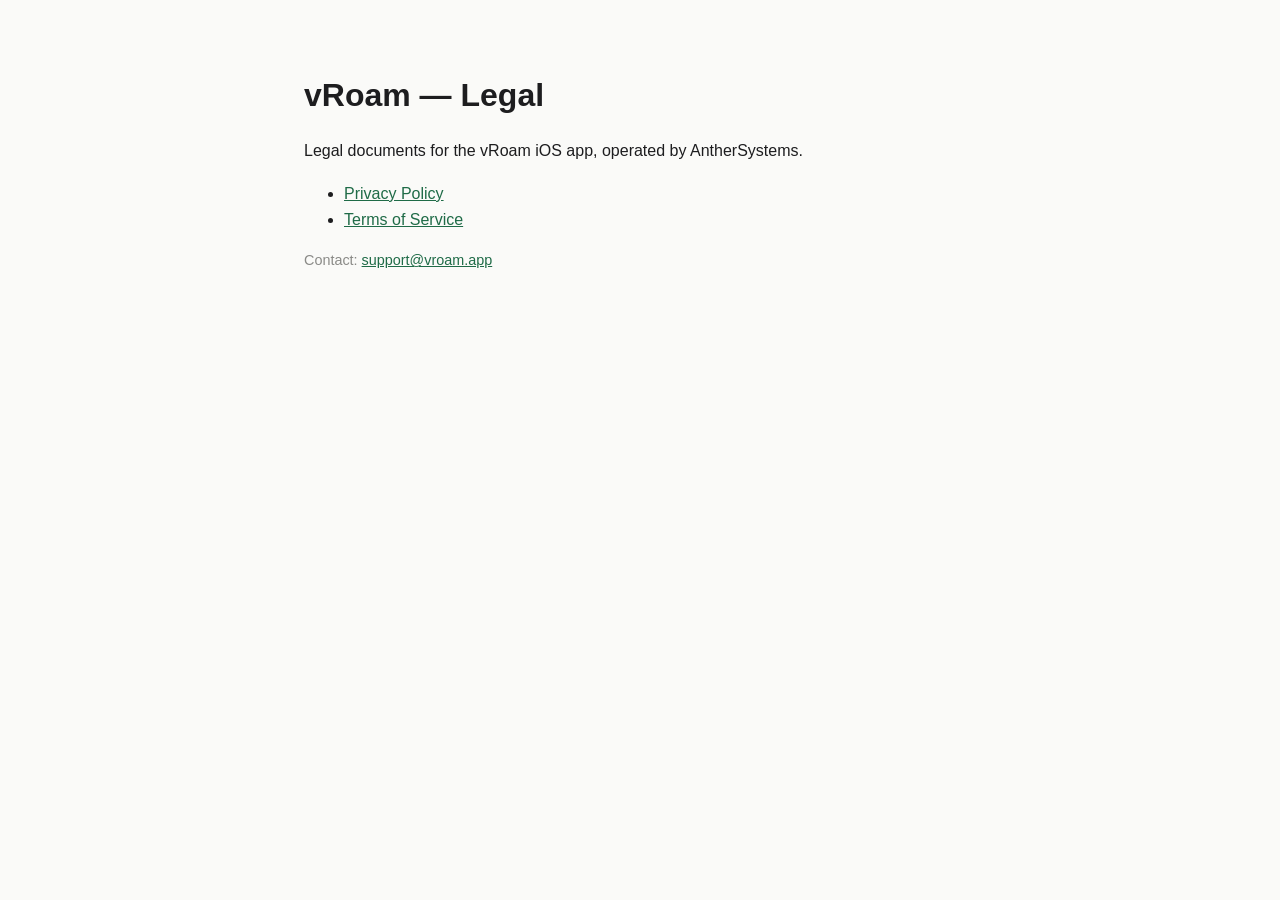
==== index.html @ 9c844764 "vRoam legal pages: privacy policy + terms of service" ====
<!DOCTYPE html>
<html lang="en">
<head>
<meta charset="utf-8">
<meta name="viewport" content="width=device-width, initial-scale=1">
<title>vRoam — Legal</title>
<link rel="stylesheet" href="style.css">
</head>
<body>
<main>
<h1>vRoam — Legal</h1>
<p>Legal documents for the vRoam iOS app, operated by AntherSystems.</p>
<ul>
<li><a href="privacy.html">Privacy Policy</a></li>
<li><a href="terms.html">Terms of Service</a></li>
</ul>
<p class="footer">Contact: <a href="mailto:support@vroam.app">support@vroam.app</a></p>
</main>
</body>
</html>
---- style.css ----
:root { color-scheme: light dark; }
* { box-sizing: border-box; }
body {
  margin: 0;
  font-family: -apple-system, BlinkMacSystemFont, "Segoe UI", Roboto, Helvetica, Arial, sans-serif;
  line-height: 1.65;
  color: #1d1d1f;
  background: #fafaf8;
}
@media (prefers-color-scheme: dark) {
  body { color: #e8e8e6; background: #161615; }
  a { color: #7fb69b; }
  table, th, td { border-color: #3a3a38 !important; }
  th { background: #242422 !important; }
  .footer, .disclaimer { color: #9a9a97 !important; }
}
main { max-width: 720px; margin: 0 auto; padding: 48px 24px 96px; }
h1 { font-size: 2rem; margin-bottom: 0.25rem; }
h2 { font-size: 1.25rem; margin-top: 2.25rem; }
a { color: #1f6b47; }
.effective { color: #8a8a87; margin-top: 0; }
table { border-collapse: collapse; width: 100%; margin: 1rem 0; font-size: 0.95rem; }
th, td { border: 1px solid #ddd; padding: 8px 10px; text-align: left; vertical-align: top; }
th { background: #f0f0ee; }
.table-wrap { overflow-x: auto; }
.nav { margin-bottom: 2rem; font-size: 0.95rem; }
.disclaimer { margin-top: 3rem; font-style: italic; color: #8a8a87; font-size: 0.9rem; }
.footer { margin-top: 1rem; color: #8a8a87; font-size: 0.9rem; }
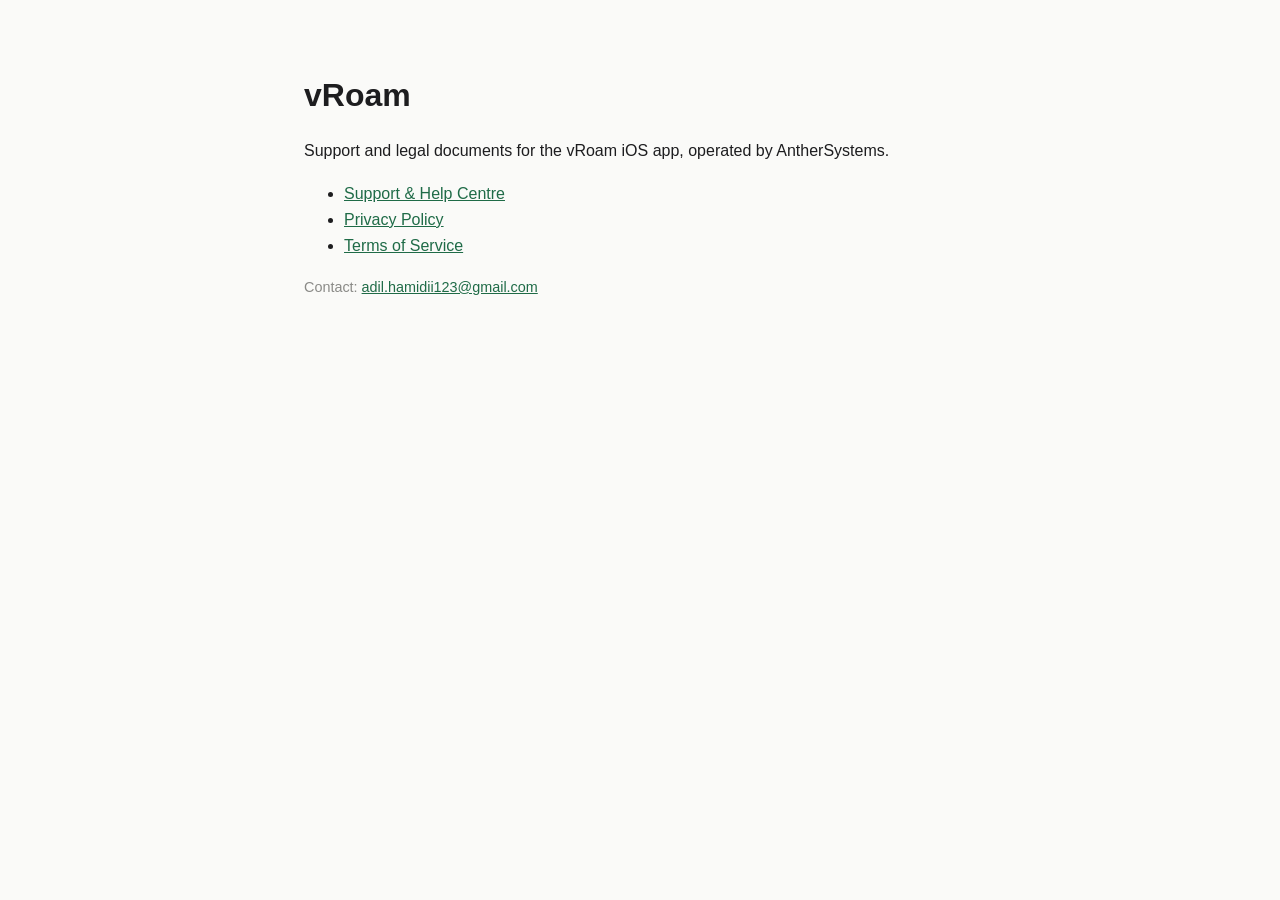
==== commit 4f0c0caa: "feat: add support page; fix unreachable contact email The privacy policy and terms both directed use" ====
--- a/index.html
+++ b/index.html
@@ -3,18 +3,19 @@
 <head>
 <meta charset="utf-8">
 <meta name="viewport" content="width=device-width, initial-scale=1">
-<title>vRoam — Legal</title>
+<title>vRoam — Support &amp; Legal</title>
 <link rel="stylesheet" href="style.css">
 </head>
 <body>
 <main>
-<h1>vRoam — Legal</h1>
-<p>Legal documents for the vRoam iOS app, operated by AntherSystems.</p>
+<h1>vRoam</h1>
+<p>Support and legal documents for the vRoam iOS app, operated by AntherSystems.</p>
 <ul>
+<li><a href="support.html">Support &amp; Help Centre</a></li>
 <li><a href="privacy.html">Privacy Policy</a></li>
 <li><a href="terms.html">Terms of Service</a></li>
 </ul>
-<p class="footer">Contact: <a href="mailto:support@vroam.app">support@vroam.app</a></p>
+<p class="footer">Contact: <a href="mailto:adil.hamidii123@gmail.com">adil.hamidii123@gmail.com</a></p>
 </main>
 </body>
 </html>
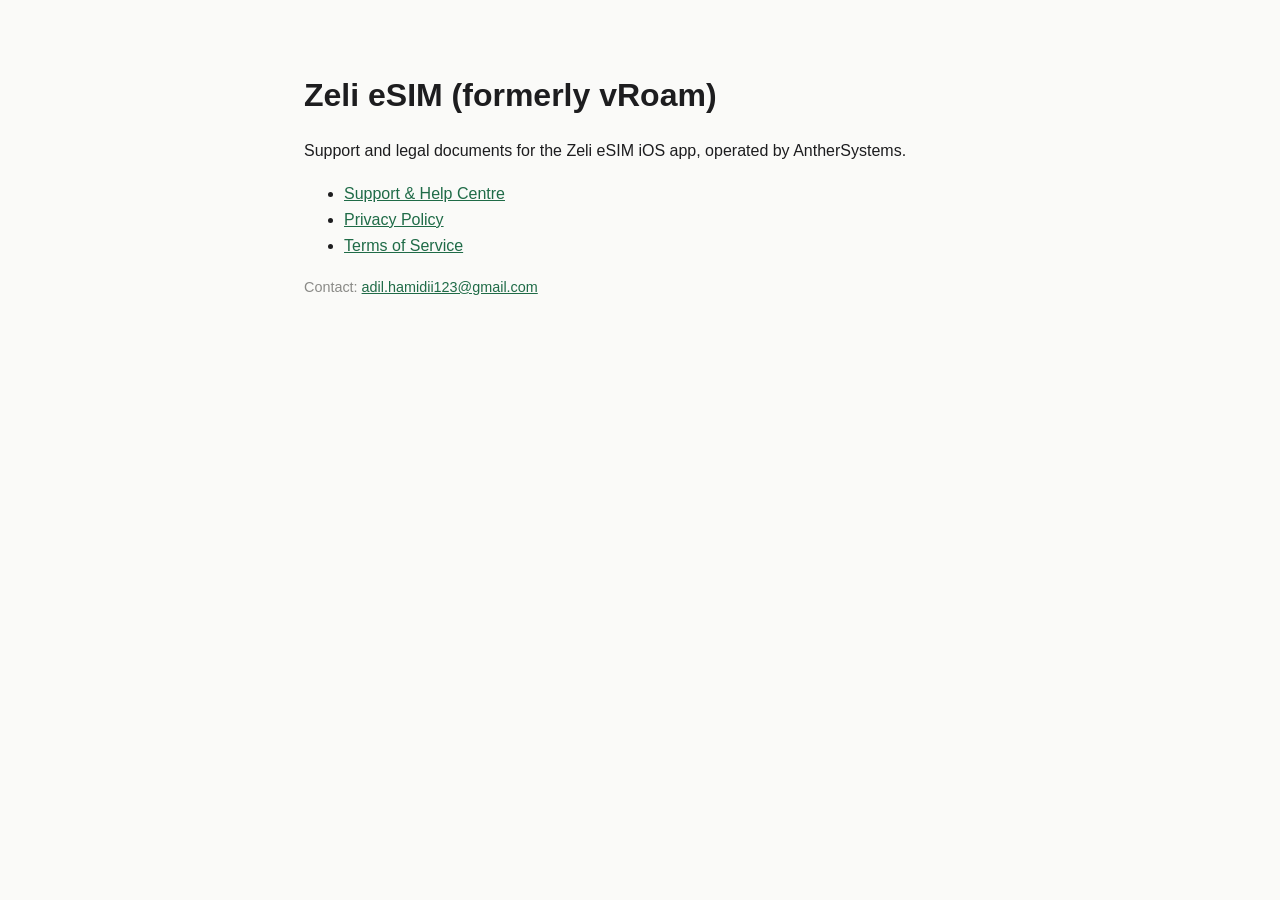
==== commit 457ecaa8: "Rename the app to Zeli eSIM (formerly vRoam); URLs unchanged Co-Authored-By: Claude Opus 5.5 (1M con" ====
--- a/index.html
+++ b/index.html
@@ -3,13 +3,13 @@
 <head>
 <meta charset="utf-8">
 <meta name="viewport" content="width=device-width, initial-scale=1">
-<title>vRoam — Support &amp; Legal</title>
+<title>Zeli eSIM — Support &amp; Legal</title>
 <link rel="stylesheet" href="style.css">
 </head>
 <body>
 <main>
-<h1>vRoam</h1>
-<p>Support and legal documents for the vRoam iOS app, operated by AntherSystems.</p>
+<h1>Zeli eSIM (formerly vRoam)</h1>
+<p>Support and legal documents for the Zeli eSIM iOS app, operated by AntherSystems.</p>
 <ul>
 <li><a href="support.html">Support &amp; Help Centre</a></li>
 <li><a href="privacy.html">Privacy Policy</a></li>
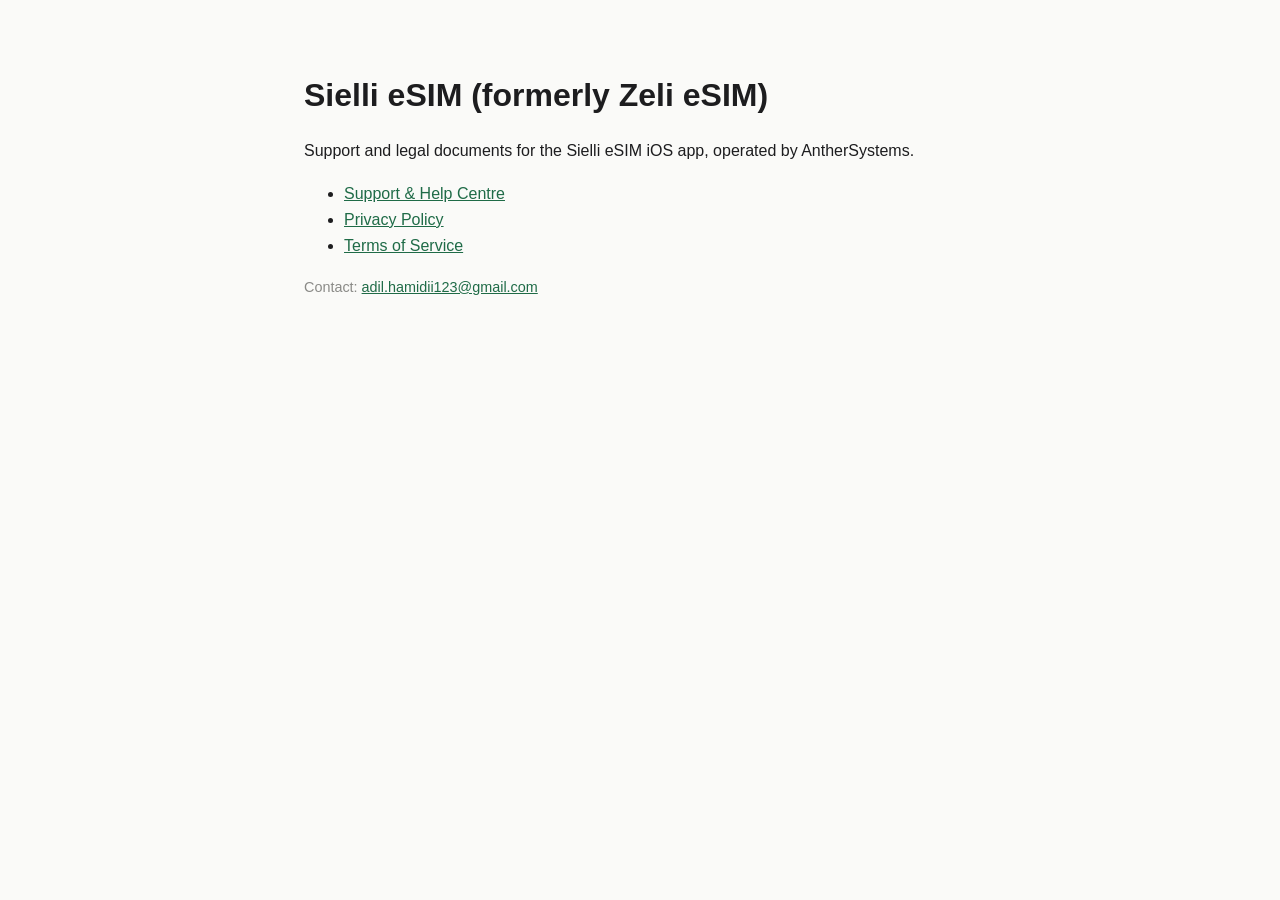
==== commit 014a00c0: "Retitle legal pages to Sielli eSIM (formerly Zeli eSIM); drop the vRoam name Product name only; URLs" ====
--- a/index.html
+++ b/index.html
@@ -3,13 +3,13 @@
 <head>
 <meta charset="utf-8">
 <meta name="viewport" content="width=device-width, initial-scale=1">
-<title>Zeli eSIM — Support &amp; Legal</title>
+<title>Sielli eSIM — Support &amp; Legal</title>
 <link rel="stylesheet" href="style.css">
 </head>
 <body>
 <main>
-<h1>Zeli eSIM (formerly vRoam)</h1>
-<p>Support and legal documents for the Zeli eSIM iOS app, operated by AntherSystems.</p>
+<h1>Sielli eSIM (formerly Zeli eSIM)</h1>
+<p>Support and legal documents for the Sielli eSIM iOS app, operated by AntherSystems.</p>
 <ul>
 <li><a href="support.html">Support &amp; Help Centre</a></li>
 <li><a href="privacy.html">Privacy Policy</a></li>
